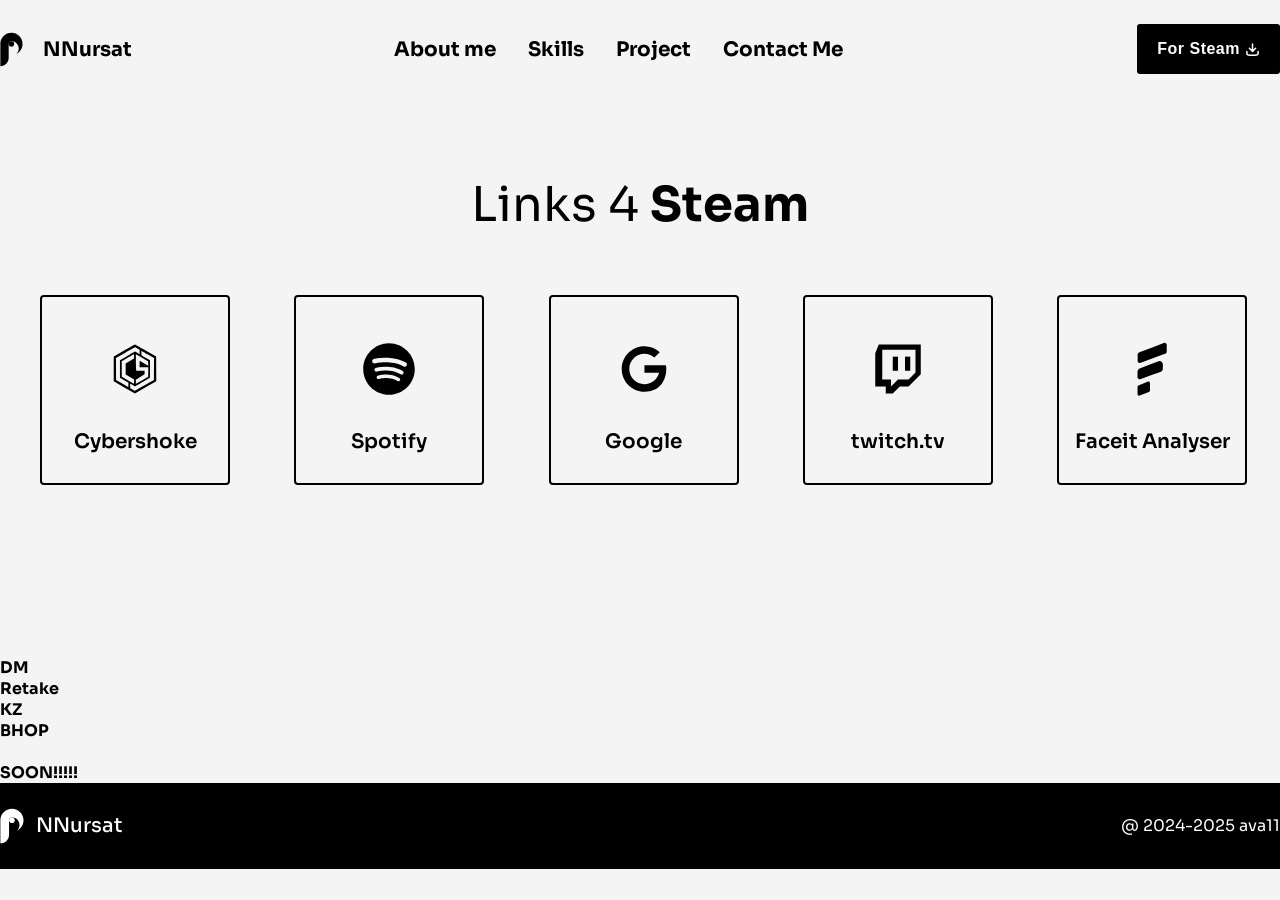
==== steam.html @ 94636795 "r" ====
<!DOCTYPE html>
<html lang="en">
<head>
    <meta charset="UTF-8">
    <meta name="viewport" content="width=device-width, initial-scale=1.0">
    <title>NNursat</title>
    <link rel="preconnect" href="https://fonts.googleapis.com">
    <link rel="preconnect" href="https://fonts.gstatic.com" crossorigin>
    <link href="https://fonts.googleapis.com/css2?family=Fraunces:ital,opsz,wght,SOFT,WONK@0,9..144,100..900,0..100,0..1;1,9..144,100..900,0..100,0..1&family=Inter:ital,opsz,wght@0,14..32,100..900;1,14..32,100..900&family=Sora:wght@100..800&display=swap" rel="stylesheet">
    <link rel="stylesheet" href="/css/style.css">
</head>
<body class="container">
    <section class="first-screen">
        <div class="wrap">
            <header class="header">
                <a href="index.html" class="header__logo">
                    <img class="header__logoimg" src="/assets/img/logo.svg" alt="logo">
                    <p class="header__near-logo-text">NNursat</p>
                </a>
                <nav class="header__menu">
                    <ul class="header__menu-list">
                        <li class="header__menu-items"><a href="index.html">About me</a></li>
                        <li class="header__menu-items"><a href="index.html">Skills</a></li>
                        <li class="header__menu-items"><a href="index.html">Project</a></li>
                        <li class="header__menu-items"><a href="index.html">Contact Me</a></li>
                    </ul>
                </nav>
                <div class="header__btns">
                    <a href="steam.html">
                    <button class="header__btn1">
                        <p class="">For Steam</p>
                        <img src="/assets/img/download.svg   ">
                    </button>
                    </a>
                </div>
            </header>
        </section>
            <section class="second_screen">
        <div class="skills">
            <div class="wrap">
            <h2 class="skills__text">
                Links 4 <b>Steam</b>
            </h2>
            <div class="skills__grid">
                <a href="https://cybershoke.net/ru"><div class="skills__item"><img src="/assets/steam-img/cybershoke.svg">Cybershoke</div></a>
                <a href="https://open.spotify.com/"><div class="skills__item"><img src="/assets/steam-img/spotify.svg">Spotify</div></a>
                <a href="https://google.com"><div class="skills__item"><img src="/assets/steam-img/google.svg">Google</div></a>
                <a href="https://twitch.tv"><div class="skills__item"><img src="/assets/steam-img/twitch.svg">twitch.tv</div></a>
                <a href="https://faceitanalyser.com/stats/-ava1/cs2"><div class="skills__item"><img src="/assets/steam-img/faceanal.svg">Faceit Analyser</div></a>
                <div class="filler_wws"></div>
            </div>
        </div>
    </div>
    </section>

    <section class="servers">
        <div class="wrap">
        DM
        <br>
        Retake
        <br>
        KZ
        <br>
        BHOP
        <br>
        <br>
        SOON!!!!!
        </div>
    </section>
    <footer class="footer">
        <div class="wrap">
            <div class="footer__wrap">
                <div class="footer__logo">
                    <img class="footer__logo-img" src="/assets/img/logo.svg">
                    <p class="footer__logo-text">NNursat</p>
                </div>
                <div class="footer__copyright">
                    <p class="footer__copyright-text">@ 2024-2025 ava11</p>
                </div>
            </div>
        </div>
    </footer>
</body>
</html>
---- css/style.css ----
@charset "UTF-8";
/**
 * Сброс стилей
 **/
@import url('"https://fonts.googleapis.com/css2?family=Fraunces:ital,opsz,wght,SOFT,WONK@0,9..144,100..900,0..100,0..1;1,9..144,100..900,0..100,0..1&family=Inter:ital,opsz,wght@0,14..32,100..900;1,14..32,100..900&family=Sora:wght@100..800&display=swap"');
html, body, div, span, applet, object, iframe,
h1, h2, h3, h4, h5, h6, p, blockquote, pre,
a, abbr, acronym, address, big, cite, code,
del, dfn, em, img, ins, kbd, q, s, samp,
small, strike, strong, sub, sup, tt, var,
b, u, i, center,
dl, dt, dd, ol, ul, li,
fieldset, form, label, legend,
table, caption, tbody, tfoot, thead, tr, th, td,
article, aside, canvas, details, embed,
figure, figcaption, footer, header, hgroup,
menu, nav, output, ruby, section, summary,
time, mark, audio, video {
  margin: 0;
  padding: 0;
  border: 0;
  font-size: 100%;
  vertical-align: baseline;
}

article, aside, details, figcaption, figure, footer, header, hgroup, menu, nav, section, summary {
  display: block;
}

ol, ul {
  list-style: none;
}

blockquote, q {
  quotes: none;
}

blockquote:before, blockquote:after, q:before, q:after {
  content: "";
  content: none;
}

table {
  border-collapse: collapse;
  border-spacing: 0;
}

h1, h2, h3, h4, h5, h6 {
  font-weight: normal;
}

input {
  outline: 0;
}

article, aside, details, figcaption, figure, footer, header, hgroup, main, nav, section, summary {
  display: block;
}

/*Basic style*/
html {
  width: auto;
}

body {
  font-family: "Sora", sans-serif;
  background: #f4f4f5;
  font-weight: bold;
}

.container {
  min-width: 320px;
  max-width: 100%;
  box-sizing: border-box;
  margin: 0 auto;
}

.wrap {
  min-width: 320px;
  max-width: 1280px;
  box-sizing: border-box;
  margin: 0 auto;
}

p,
a,
button {
  color: #000;
  text-decoration: none;
}

img {
  display: block;
  max-width: 100%;
  height: auto;
}

button {
  border: none;
}

.header {
  display: flex;
  align-items: center;
  font-size: 20px;
  margin-top: 24px;
  margin-bottom: 24px;
}
.header__logo {
  text-decoration: none;
  display: flex;
  align-items: center;
  margin-right: 243px;
}
.header__logoimg {
  margin-right: 20px;
  height: 35px;
  width: 23px;
}
.header__near-logo-text {
  text-decoration: none;
}
.header__btn1 {
  background-color: black;
  color: #ffffff;
  border-radius: 3px;
  display: flex;
  justify-content: center;
  align-items: center;
  gap: 5px;
  padding: 16px 20px;
}
.header__btn1 p {
  font-weight: 600;
  letter-spacing: 0.5px;
  font-size: 16px;
  color: white;
}
.header__btn1 img {
  width: 15px;
  height: 15px;
}
.header__btns {
  margin-left: 243px;
  display: flex;
}

.header__menu {
  flex-grow: 1;
}
.header__menu-list {
  display: flex;
  justify-content: center;
}
.header__menu-items {
  margin-right: 32px;
}

.dashboard__info-title-text {
  font-family: "Sora", sans-serif;
  font-size: 50px;
  font-weight: 400;
  color: black;
  line-height: 1.3;
}
.dashboard__info-title-text b {
  font-weight: 700;
}
.dashboard__info-title-text .outline {
  font-weight: 700;
  color: white;
  -webkit-text-stroke: 2px black;
}

.dashboard {
  margin-top: 5%;
  display: flex;
  position: relative;
}
.dashboard__img {
  position: absolute;
  top: 0;
  right: 0;
}
.dashboard__img-man {
  width: 660px;
  aspect-ratio: 13/10;
  object-fit: cover;
}
.dashboard__info {
  max-width: 40%;
  margin-top: 100px;
}
.dashboard__info-text {
  margin-top: 32px;
  color: #71717A;
  font-weight: 500;
  font-size: 16px;
  line-height: 24px;
  letter-spacing: 0.5px;
}
.dashboard__info-btns {
  display: flex;
  gap: 32px;
  margin-top: 46px;
}
.dashboard__info-btns a {
  max-width: 25px;
  border: 2px solid black;
  border-radius: 5px;
  padding: 16px;
  transition: background-color 0.3s ease-in-out;
}
.dashboard__info-btns a:hover {
  background-color: black;
  transition: background-color 0.3s;
}
.dashboard__info-btns a:hover img {
  filter: brightness(0) invert(1);
  transition: filter 0.3s;
}

.skills {
  margin-top: 60px;
  text-align: center;
  padding: 40px;
  margin-bottom: 60px;
}
.skills h2 {
  font-size: 48px;
  font-weight: normal;
}
.skills__grid {
  display: grid;
  grid-template-columns: repeat(auto-fill, minmax(160px, 1fr));
  gap: 71.5px;
  margin-top: 60px;
}
.skills__grid div:hover {
  background-color: black;
  transition: background-color 0.3s;
  transition: color 0.3s;
  color: white;
}
.skills__grid div:hover img {
  filter: brightness(0) invert(1);
  transition: filter 0.3s;
}
.skills__item {
  transition: background-color 0.3s ease-in-out;
  display: flex;
  flex-direction: column;
  align-items: center;
  justify-content: center;
  border: 2px solid black;
  border-radius: 4px;
  font-size: 20px;
  font-weight: 600;
  width: 186px;
  height: 186px;
}
.skills__item img {
  filter: brightness(0);
  width: 56px;
  height: 56px;
  margin-bottom: 32px;
  margin-top: 15px;
}

.third_screen {
  background-color: black;
}
.third_screen p {
  color: #f4f4f5;
}

.education {
  margin-top: 60px;
  padding-top: 60px;
  padding-bottom: 60px;
}
.education__title {
  margin-bottom: 60px;
}
.education__title-text {
  color: #f4f4f5;
  font-size: 48px;
  text-align: center;
}
.education__list-item {
  display: flex;
  flex-wrap: wrap;
  align-items: center;
  justify-content: space-between;
  font-size: 24px;
  border: 1px solid gray;
  margin-bottom: 32px;
  border-radius: 5px;
  padding: 20px;
}
.education__list-item-date {
  font-weight: 500;
  color: #f4f4f5;
  font-size: 16px;
  text-align: right;
}
.education__list-item-date p {
  color: #d4d4d8;
}
.education__list-item-name {
  flex-grow: 1;
  text-align: left;
  padding-left: 1rem;
  font-size: 24px;
}
.education__list-item-description {
  width: 100%;
  margin-top: 1.2%;
  font-weight: 500;
  font-size: 16px;
}
.education__list-item-description p {
  color: #d4d4d8;
}
.education__list-item-logo {
  width: 3rem;
}
.education__list-item img {
  filter: grayscale(1) brightness(10);
}

.aboutme {
  display: flex;
  gap: 60px;
  margin-top: 60px;
}
.aboutme__image {
  flex-shrink: 0;
}
.aboutme__image img {
  max-width: 525px;
  height: auto;
}
.aboutme__content {
  max-width: 600px;
  display: flex;
  flex-direction: column;
  gap: 20px;
}
.aboutme__content-title {
  font-size: 48px;
  font-weight: bold;
  margin-bottom: 5px;
}
.aboutme__content-text p {
  margin: 0;
  color: #555;
  font-weight: 400;
  font-size: 16px;
  line-height: 1.6;
  letter-spacing: 1%;
}

.forms {
  margin-top: 120px;
  display: flex;
  margin-bottom: 60px;
}
.forms__left {
  display: flex;
  flex-direction: column;
  width: 50%;
  gap: 20px;
}
.forms__left-buttons {
  display: flex;
  gap: 24px;
}
.forms__left-buttons-links {
  display: flex;
  gap: 24px;
}
.forms__left-buttons-links a {
  max-width: 20px;
  border: 2px solid black;
  border-radius: 5px;
  padding: 16px;
  transition: background-color 0.3s ease-in-out;
}
.forms__left-buttons-links a:hover {
  background-color: black;
  transition: background-color 0.3s;
}
.forms__left-buttons-links a:hover img {
  filter: brightness(0) invert(1);
  transition: filter 0.3s;
}
.forms__left-buttons-getintouch {
  width: 173px;
  background-color: black;
  color: #ffffff;
  border-radius: 3px;
  display: flex;
  justify-content: center;
  align-items: center;
  padding-top: 16px;
  padding-bottom: 16px;
}
.forms__left-buttons-getintouch p {
  font-weight: 600;
  letter-spacing: 0.5px;
  font-size: 16px;
  color: white;
  border: none;
}
.forms__left-elements {
  background-color: #f4f4f5;
  width: 500px;
  height: 56px;
  border: 2px solid black;
  border-radius: 4px;
  box-sizing: border-box;
  padding: 18px 24px;
  font-size: 16px;
}
.forms__left .textarea-size {
  width: 500px;
  height: 140px;
  resize: none;
}
.forms__left-elements::placeholder {
  font-family: Sora, sans-serif;
}
.forms__right {
  width: 50%;
}
.forms__right-text-title {
  font-size: 48px;
  margin-bottom: 15px;
}
.forms__right-text-description {
  font-size: 16px;
  color: grey;
  font-weight: 400;
  margin-bottom: 30px;
}
.forms__right-text-email {
  font-size: 28px;
  margin-bottom: 15px;
}
.forms__right-text-number {
  font-size: 28px;
}
.forms__right .outline {
  font-weight: 700;
  color: white;
  -webkit-text-stroke: 2px black;
}

.footer {
  background-color: black;
  padding: 25px 0;
}
.footer__logo {
  gap: 12px;
  width: 140px;
  display: flex;
  align-items: center;
}
.footer__logo-img {
  filter: invert(1);
}
.footer__logo-text {
  color: white;
  font-weight: 500;
  font-size: 20px;
}
.footer__copyright {
  display: flex;
  align-items: center;
}
.footer__copyright-text {
  color: white;
  font-weight: 400;
  float: right;
  margin-left: auto;
  white-space: nowrap;
}
.footer__wrap {
  display: flex;
  width: 100%;
  justify-content: space-between;
  align-items: center;
}

.filler_wws {
  height: fit-content;
}

/*# sourceMappingURL=style.css.map */
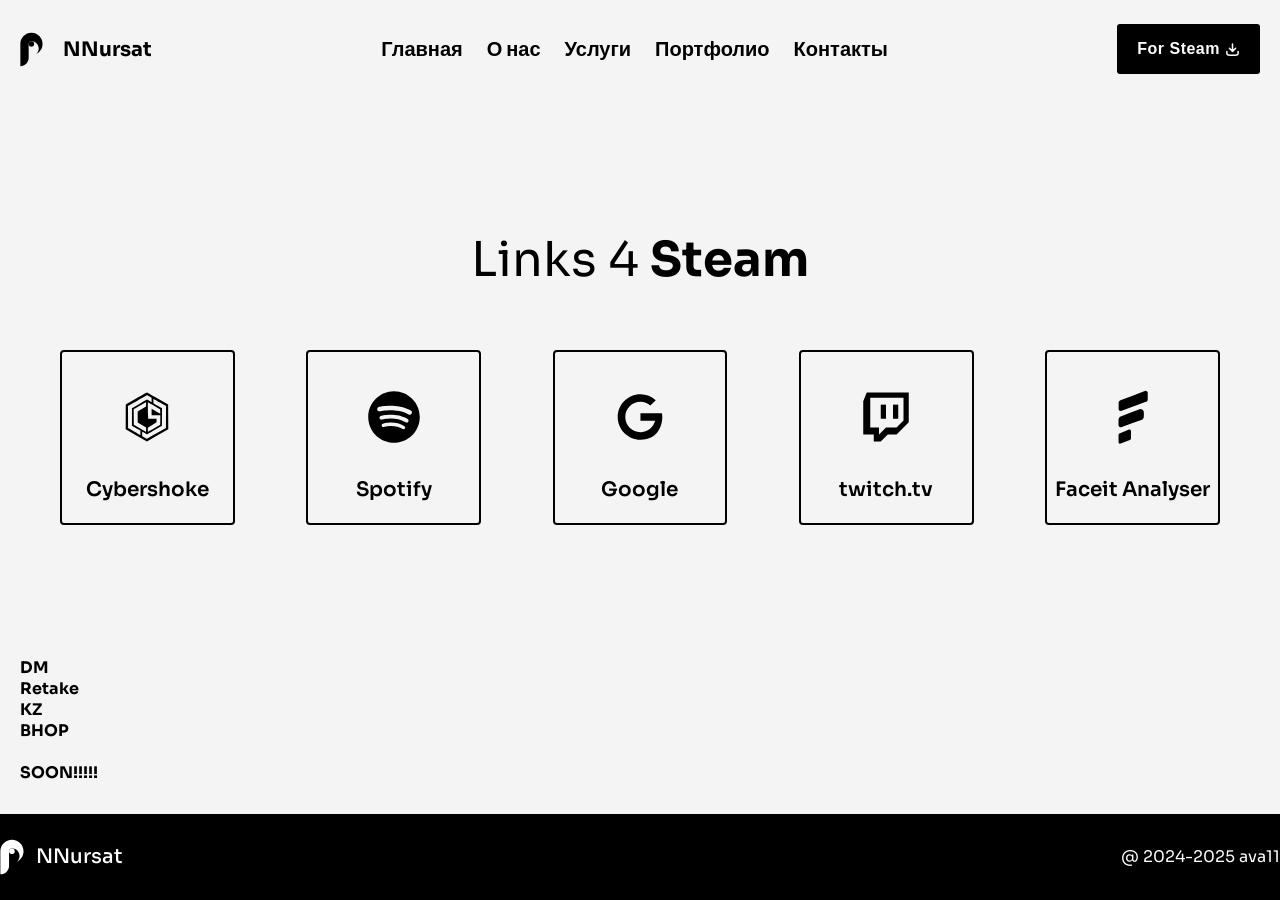
==== commit a26af55a: "adaptiveness" ====
--- a/steam.html
+++ b/steam.html
@@ -8,23 +8,26 @@
     <link rel="preconnect" href="https://fonts.gstatic.com" crossorigin>
     <link href="https://fonts.googleapis.com/css2?family=Fraunces:ital,opsz,wght,SOFT,WONK@0,9..144,100..900,0..100,0..1;1,9..144,100..900,0..100,0..1&family=Inter:ital,opsz,wght@0,14..32,100..900;1,14..32,100..900&family=Sora:wght@100..800&display=swap" rel="stylesheet">
     <link rel="stylesheet" href="/css/style.css">
+    <link rel="stylesheet" href="/css/media.css">
+    <link rel="stylesheet" href="/css/hamburger.css">
 </head>
 <body class="container">
-    <section class="first-screen">
+    <section class="first-screen paddings">
         <div class="wrap">
             <header class="header">
                 <a href="index.html" class="header__logo">
                     <img class="header__logoimg" src="/assets/img/logo.svg" alt="logo">
                     <p class="header__near-logo-text">NNursat</p>
                 </a>
-                <nav class="header__menu">
-                    <ul class="header__menu-list">
-                        <li class="header__menu-items"><a href="index.html">About me</a></li>
-                        <li class="header__menu-items"><a href="index.html">Skills</a></li>
-                        <li class="header__menu-items"><a href="index.html">Project</a></li>
-                        <li class="header__menu-items"><a href="index.html">Contact Me</a></li>
-                    </ul>
-                </nav>
+                <nav class="header__menu" id="headerMenu">
+						<ul class="header__menu-list" id="headerMenuList">
+							<li class="header__menu-items"><a href="#">Главная</a></li>
+							<li class="header__menu-items"><a href="#">О нас</a></li>
+							<li class="header__menu-items"><a href="#">Услуги</a></li>
+							<li class="header__menu-items"><a href="#">Портфолио</a></li>
+							<li class="header__menu-items"><a href="#">Контакты</a></li>
+						</ul>
+					</nav>
                 <div class="header__btns">
                     <a href="steam.html">
                     <button class="header__btn1">
@@ -33,27 +36,44 @@
                     </button>
                     </a>
                 </div>
+
+                <button
+                    class="hamburger"
+                    aria-label="Toggle menu"
+                    aria-expanded="false"
+                    aria-controls="headerMenuList">
+                    <span class="hamburger__box">
+                        <span class="hamburger__inner"></span>
+                    </span>
+                </button>
             </header>
         </section>
-            <section class="second_screen">
+            <section class="second_screen paddings">
         <div class="skills">
             <div class="wrap">
             <h2 class="skills__text">
                 Links 4 <b>Steam</b>
             </h2>
             <div class="skills__grid">
-                <a href="https://cybershoke.net/ru"><div class="skills__item"><img src="/assets/steam-img/cybershoke.svg">Cybershoke</div></a>
-                <a href="https://open.spotify.com/"><div class="skills__item"><img src="/assets/steam-img/spotify.svg">Spotify</div></a>
+                <div class="skills__item">
+                    <a href="https://cybershoke.net/ru"></a>
+                    <img src="/assets/steam-img/cybershoke.svg">
+                    <p>Cybershoke</p>
+                </div>
+                <div class="skills__item">
+                    <a href="https://open.spotify.com/"></a>
+                    <img src="/assets/steam-img/spotify.svg">
+                    <p>Spotify</p>
+                </div>
                 <a href="https://google.com"><div class="skills__item"><img src="/assets/steam-img/google.svg">Google</div></a>
                 <a href="https://twitch.tv"><div class="skills__item"><img src="/assets/steam-img/twitch.svg">twitch.tv</div></a>
                 <a href="https://faceitanalyser.com/stats/-ava1/cs2"><div class="skills__item"><img src="/assets/steam-img/faceanal.svg">Faceit Analyser</div></a>
-                <div class="filler_wws"></div>
             </div>
         </div>
     </div>
     </section>
 
-    <section class="servers">
+    <section class="servers paddings">
         <div class="wrap">
         DM
         <br>
@@ -81,4 +101,6 @@
         </div>
     </footer>
 </body>
+
+<script src="/js/scripts.js"></script>
 </html> 
--- a/css/style.css
+++ b/css/style.css
@@ -3,498 +3,602 @@
  * Сброс стилей
  **/
 @import url('"https://fonts.googleapis.com/css2?family=Fraunces:ital,opsz,wght,SOFT,WONK@0,9..144,100..900,0..100,0..1;1,9..144,100..900,0..100,0..1&family=Inter:ital,opsz,wght@0,14..32,100..900;1,14..32,100..900&family=Sora:wght@100..800&display=swap"');
-html, body, div, span, applet, object, iframe,
-h1, h2, h3, h4, h5, h6, p, blockquote, pre,
-a, abbr, acronym, address, big, cite, code,
-del, dfn, em, img, ins, kbd, q, s, samp,
-small, strike, strong, sub, sup, tt, var,
-b, u, i, center,
-dl, dt, dd, ol, ul, li,
-fieldset, form, label, legend,
-table, caption, tbody, tfoot, thead, tr, th, td,
-article, aside, canvas, details, embed,
-figure, figcaption, footer, header, hgroup,
-menu, nav, output, ruby, section, summary,
-time, mark, audio, video {
-  margin: 0;
-  padding: 0;
-  border: 0;
-  font-size: 100%;
-  vertical-align: baseline;
-}
-
-article, aside, details, figcaption, figure, footer, header, hgroup, menu, nav, section, summary {
-  display: block;
-}
-
-ol, ul {
-  list-style: none;
-}
-
-blockquote, q {
-  quotes: none;
-}
-
-blockquote:before, blockquote:after, q:before, q:after {
-  content: "";
-  content: none;
+html,
+body,
+div,
+span,
+applet,
+object,
+iframe,
+h1,
+h2,
+h3,
+h4,
+h5,
+h6,
+p,
+blockquote,
+pre,
+a,
+abbr,
+acronym,
+address,
+big,
+cite,
+code,
+del,
+dfn,
+em,
+img,
+ins,
+kbd,
+q,
+s,
+samp,
+small,
+strike,
+strong,
+sub,
+sup,
+tt,
+var,
+b,
+u,
+i,
+center,
+dl,
+dt,
+dd,
+ol,
+ul,
+li,
+fieldset,
+form,
+label,
+legend,
+table,
+caption,
+tbody,
+tfoot,
+thead,
+tr,
+th,
+td,
+article,
+aside,
+canvas,
+details,
+embed,
+figure,
+figcaption,
+footer,
+header,
+hgroup,
+menu,
+nav,
+output,
+ruby,
+section,
+summary,
+time,
+mark,
+audio,
+video {
+	margin: 0;
+	padding: 0;
+	border: 0;
+	font-size: 100%;
+	vertical-align: baseline;
+}
+
+article,
+aside,
+details,
+figcaption,
+figure,
+footer,
+header,
+hgroup,
+menu,
+nav,
+section,
+summary {
+	display: block;
+}
+
+ol,
+ul {
+	list-style: none;
+}
+
+blockquote,
+q {
+	quotes: none;
+}
+
+blockquote:before,
+blockquote:after,
+q:before,
+q:after {
+	content: "";
+	content: none;
 }
 
 table {
-  border-collapse: collapse;
-  border-spacing: 0;
-}
-
-h1, h2, h3, h4, h5, h6 {
-  font-weight: normal;
+	border-collapse: collapse;
+	border-spacing: 0;
+}
+
+h1,
+h2,
+h3,
+h4,
+h5,
+h6 {
+	font-weight: normal;
 }
 
 input {
-  outline: 0;
-}
-
-article, aside, details, figcaption, figure, footer, header, hgroup, main, nav, section, summary {
-  display: block;
+	outline: 0;
+}
+
+article,
+aside,
+details,
+figcaption,
+figure,
+footer,
+header,
+hgroup,
+main,
+nav,
+section,
+summary {
+	display: block;
 }
 
 /*Basic style*/
 html {
-  width: auto;
+	width: auto;
 }
 
 body {
-  font-family: "Sora", sans-serif;
-  background: #f4f4f5;
-  font-weight: bold;
+	font-family: "Sora", sans-serif;
+	background: #f4f4f5;
+	font-weight: bold;
 }
 
 .container {
-  min-width: 320px;
-  max-width: 100%;
-  box-sizing: border-box;
-  margin: 0 auto;
+	min-width: 320px;
+	max-width: 100%;
+	box-sizing: border-box;
+	margin: 0 auto;
 }
 
 .wrap {
-  min-width: 320px;
-  max-width: 1280px;
-  box-sizing: border-box;
-  margin: 0 auto;
+	min-width: 320px;
+	max-width: 1280px;
+	box-sizing: border-box;
+	margin: 0 auto;
 }
 
 p,
 a,
 button {
-  color: #000;
-  text-decoration: none;
+	color: #000;
+	text-decoration: none;
 }
 
 img {
-  display: block;
-  max-width: 100%;
-  height: auto;
+	display: block;
+	max-width: 100%;
+	height: auto;
 }
 
 button {
-  border: none;
+	border: none;
 }
 
 .header {
-  display: flex;
-  align-items: center;
-  font-size: 20px;
-  margin-top: 24px;
-  margin-bottom: 24px;
+	display: flex;
+	align-items: center;
+	font-size: 20px;
+	margin-top: 24px;
+	margin-bottom: 24px;
+	gap: 20px;
 }
 .header__logo {
-  text-decoration: none;
-  display: flex;
-  align-items: center;
-  margin-right: 243px;
+	text-decoration: none;
+	display: flex;
+	align-items: center;
 }
 .header__logoimg {
-  margin-right: 20px;
-  height: 35px;
-  width: 23px;
+	margin-right: 20px;
+	height: 35px;
+	width: 23px;
 }
 .header__near-logo-text {
-  text-decoration: none;
+	text-decoration: none;
 }
 .header__btn1 {
-  background-color: black;
-  color: #ffffff;
-  border-radius: 3px;
-  display: flex;
-  justify-content: center;
-  align-items: center;
-  gap: 5px;
-  padding: 16px 20px;
+	background-color: black;
+	color: #ffffff;
+	border-radius: 3px;
+	display: flex;
+	justify-content: center;
+	align-items: center;
+	gap: 5px;
+	padding: 16px 20px;
 }
 .header__btn1 p {
-  font-weight: 600;
-  letter-spacing: 0.5px;
-  font-size: 16px;
-  color: white;
+	font-weight: 600;
+	letter-spacing: 0.5px;
+	font-size: 16px;
+	color: white;
 }
 .header__btn1 img {
-  width: 15px;
-  height: 15px;
+	width: 15px;
+	height: 15px;
 }
 .header__btns {
-  margin-left: 243px;
-  display: flex;
+	/* margin-left: 243px; */
+	display: flex;
 }
 
 .header__menu {
-  flex-grow: 1;
+	flex-grow: 1;
 }
 .header__menu-list {
-  display: flex;
-  justify-content: center;
+	display: flex;
+	justify-content: center;
 }
 .header__menu-items {
-  margin-right: 32px;
+	margin-right: 32px;
 }
 
 .dashboard__info-title-text {
-  font-family: "Sora", sans-serif;
-  font-size: 50px;
-  font-weight: 400;
-  color: black;
-  line-height: 1.3;
+	font-family: "Sora", sans-serif;
+	font-size: 50px;
+	font-weight: 400;
+	color: black;
+	line-height: 1.3;
 }
 .dashboard__info-title-text b {
-  font-weight: 700;
+	font-weight: 700;
 }
 .dashboard__info-title-text .outline {
-  font-weight: 700;
-  color: white;
-  -webkit-text-stroke: 2px black;
+	font-weight: 700;
+	color: white;
+	-webkit-text-stroke: 2px black;
 }
 
 .dashboard {
-  margin-top: 5%;
-  display: flex;
-  position: relative;
+	margin-top: 5%;
+	display: flex;
+	position: relative;
 }
 .dashboard__img {
-  position: absolute;
-  top: 0;
-  right: 0;
+	position: absolute;
+	top: 0;
+	right: 0;
 }
 .dashboard__img-man {
-  width: 660px;
-  aspect-ratio: 13/10;
-  object-fit: cover;
+	width: 660px;
+	aspect-ratio: 13/10;
+	object-fit: cover;
 }
 .dashboard__info {
-  max-width: 40%;
-  margin-top: 100px;
+	max-width: 40%;
+	margin-top: 100px;
 }
 .dashboard__info-text {
-  margin-top: 32px;
-  color: #71717A;
-  font-weight: 500;
-  font-size: 16px;
-  line-height: 24px;
-  letter-spacing: 0.5px;
+	margin-top: 32px;
+	color: #71717a;
+	font-weight: 500;
+	font-size: 16px;
+	line-height: 24px;
+	letter-spacing: 0.5px;
 }
 .dashboard__info-btns {
-  display: flex;
-  gap: 32px;
-  margin-top: 46px;
+	display: flex;
+	gap: 32px;
+	margin-top: 46px;
 }
 .dashboard__info-btns a {
-  max-width: 25px;
-  border: 2px solid black;
-  border-radius: 5px;
-  padding: 16px;
-  transition: background-color 0.3s ease-in-out;
+	max-width: 25px;
+	border: 2px solid black;
+	border-radius: 5px;
+	padding: 16px;
+	transition: background-color 0.3s ease-in-out;
 }
 .dashboard__info-btns a:hover {
-  background-color: black;
-  transition: background-color 0.3s;
+	background-color: black;
+	transition: background-color 0.3s;
 }
 .dashboard__info-btns a:hover img {
-  filter: brightness(0) invert(1);
-  transition: filter 0.3s;
+	filter: brightness(0) invert(1);
+	transition: filter 0.3s;
 }
 
 .skills {
-  margin-top: 60px;
-  text-align: center;
-  padding: 40px;
-  margin-bottom: 60px;
+	margin-top: 60px;
+	text-align: center;
+	padding: 40px;
+	margin-bottom: 60px;
 }
 .skills h2 {
-  font-size: 48px;
-  font-weight: normal;
+	font-size: 48px;
+	font-weight: normal;
 }
 .skills__grid {
-  display: grid;
-  grid-template-columns: repeat(auto-fill, minmax(160px, 1fr));
-  gap: 71.5px;
-  margin-top: 60px;
+	display: grid;
+	grid-template-columns: repeat(auto-fill, minmax(160px, 1fr));
+	gap: 71.5px;
+	margin-top: 60px;
 }
 .skills__grid div:hover {
-  background-color: black;
-  transition: background-color 0.3s;
-  transition: color 0.3s;
-  color: white;
+	background-color: black;
+	transition: background-color 0.3s;
+	transition: color 0.3s;
+	color: white;
 }
 .skills__grid div:hover img {
-  filter: brightness(0) invert(1);
-  transition: filter 0.3s;
+	filter: brightness(0) invert(1);
+	transition: filter 0.3s;
 }
 .skills__item {
-  transition: background-color 0.3s ease-in-out;
-  display: flex;
-  flex-direction: column;
-  align-items: center;
-  justify-content: center;
-  border: 2px solid black;
-  border-radius: 4px;
-  font-size: 20px;
-  font-weight: 600;
-  width: 186px;
-  height: 186px;
+	transition: background-color 0.3s ease-in-out;
+	display: flex;
+	flex-direction: column;
+	align-items: center;
+	justify-content: center;
+	border: 2px solid black;
+	border-radius: 4px;
+	font-size: 20px;
+	font-weight: 600;
+	aspect-ratio: 1;
+	flex-basis: 10%;
 }
 .skills__item img {
-  filter: brightness(0);
-  width: 56px;
-  height: 56px;
-  margin-bottom: 32px;
-  margin-top: 15px;
+	filter: brightness(0);
+	width: 56px;
+	height: 56px;
+	margin-bottom: 32px;
+	margin-top: 15px;
 }
 
 .third_screen {
-  background-color: black;
+	background-color: black;
 }
 .third_screen p {
-  color: #f4f4f5;
+	color: #f4f4f5;
 }
 
 .education {
-  margin-top: 60px;
-  padding-top: 60px;
-  padding-bottom: 60px;
+	margin-top: 60px;
+	padding-top: 60px;
+	padding-bottom: 60px;
 }
 .education__title {
-  margin-bottom: 60px;
+	margin-bottom: 60px;
 }
 .education__title-text {
-  color: #f4f4f5;
-  font-size: 48px;
-  text-align: center;
+	color: #f4f4f5;
+	font-size: 48px;
+	text-align: center;
 }
 .education__list-item {
-  display: flex;
-  flex-wrap: wrap;
-  align-items: center;
-  justify-content: space-between;
-  font-size: 24px;
-  border: 1px solid gray;
-  margin-bottom: 32px;
-  border-radius: 5px;
-  padding: 20px;
+	display: flex;
+	flex-wrap: wrap;
+	align-items: center;
+	justify-content: space-between;
+	font-size: 24px;
+	border: 1px solid gray;
+	margin-bottom: 32px;
+	border-radius: 5px;
+	padding: 20px;
 }
 .education__list-item-date {
-  font-weight: 500;
-  color: #f4f4f5;
-  font-size: 16px;
-  text-align: right;
+	font-weight: 500;
+	color: #f4f4f5;
+	font-size: 16px;
+	text-align: right;
 }
 .education__list-item-date p {
-  color: #d4d4d8;
+	color: #d4d4d8;
 }
 .education__list-item-name {
-  flex-grow: 1;
-  text-align: left;
-  padding-left: 1rem;
-  font-size: 24px;
+	flex-grow: 1;
+	text-align: left;
+	padding-left: 1rem;
+	font-size: 24px;
 }
 .education__list-item-description {
-  width: 100%;
-  margin-top: 1.2%;
-  font-weight: 500;
-  font-size: 16px;
+	width: 100%;
+	margin-top: 1.2%;
+	font-weight: 500;
+	font-size: 16px;
 }
 .education__list-item-description p {
-  color: #d4d4d8;
+	color: #d4d4d8;
 }
 .education__list-item-logo {
-  width: 3rem;
+	width: 3rem;
 }
 .education__list-item img {
-  filter: grayscale(1) brightness(10);
+	filter: grayscale(1) brightness(10);
 }
 
 .aboutme {
-  display: flex;
-  gap: 60px;
-  margin-top: 60px;
+	display: flex;
+	gap: 60px;
+	margin-top: 60px;
 }
 .aboutme__image {
-  flex-shrink: 0;
+	flex-shrink: 0;
 }
 .aboutme__image img {
-  max-width: 525px;
-  height: auto;
+	max-width: 525px;
+	width: 100%;
+	height: auto;
 }
 .aboutme__content {
-  max-width: 600px;
-  display: flex;
-  flex-direction: column;
-  gap: 20px;
+	max-width: 600px;
+	display: flex;
+	flex-direction: column;
+	gap: 20px;
 }
 .aboutme__content-title {
-  font-size: 48px;
-  font-weight: bold;
-  margin-bottom: 5px;
+	font-size: 48px;
+	font-weight: bold;
+	margin-bottom: 5px;
 }
 .aboutme__content-text p {
-  margin: 0;
-  color: #555;
-  font-weight: 400;
-  font-size: 16px;
-  line-height: 1.6;
-  letter-spacing: 1%;
+	margin: 0;
+	color: #555;
+	font-weight: 400;
+	font-size: 16px;
+	line-height: 1.6;
+	letter-spacing: 1%;
 }
 
 .forms {
-  margin-top: 120px;
-  display: flex;
-  margin-bottom: 60px;
+	margin-top: 120px;
+	display: flex;
+	margin-bottom: 60px;
 }
 .forms__left {
-  display: flex;
-  flex-direction: column;
-  width: 50%;
-  gap: 20px;
+	display: flex;
+	flex-direction: column;
+	width: 100%;
+	flex-basis: calc(50% - 20px);
+	flex-grow: 1;
+	gap: 20px;
 }
 .forms__left-buttons {
-  display: flex;
-  gap: 24px;
+	display: flex;
+	flex-wrap: wrap;
+	gap: 24px;
 }
 .forms__left-buttons-links {
-  display: flex;
-  gap: 24px;
+	display: flex;
+	gap: 16px;
 }
 .forms__left-buttons-links a {
-  max-width: 20px;
-  border: 2px solid black;
-  border-radius: 5px;
-  padding: 16px;
-  transition: background-color 0.3s ease-in-out;
+	max-width: 20px;
+	border: 2px solid black;
+	border-radius: 5px;
+	padding: 16px;
+	transition: background-color 0.3s ease-in-out;
 }
 .forms__left-buttons-links a:hover {
-  background-color: black;
-  transition: background-color 0.3s;
+	background-color: black;
+	transition: background-color 0.3s;
 }
 .forms__left-buttons-links a:hover img {
-  filter: brightness(0) invert(1);
-  transition: filter 0.3s;
+	filter: brightness(0) invert(1);
+	transition: filter 0.3s;
 }
 .forms__left-buttons-getintouch {
-  width: 173px;
-  background-color: black;
-  color: #ffffff;
-  border-radius: 3px;
-  display: flex;
-  justify-content: center;
-  align-items: center;
-  padding-top: 16px;
-  padding-bottom: 16px;
+	width: 173px;
+	background-color: black;
+	color: #ffffff;
+	border-radius: 3px;
+	display: flex;
+	justify-content: center;
+	align-items: center;
+	padding-top: 16px;
+	padding-bottom: 16px;
 }
 .forms__left-buttons-getintouch p {
-  font-weight: 600;
-  letter-spacing: 0.5px;
-  font-size: 16px;
-  color: white;
-  border: none;
+	font-weight: 600;
+	letter-spacing: 0.5px;
+	font-size: 16px;
+	color: white;
+	border: none;
 }
 .forms__left-elements {
-  background-color: #f4f4f5;
-  width: 500px;
-  height: 56px;
-  border: 2px solid black;
-  border-radius: 4px;
-  box-sizing: border-box;
-  padding: 18px 24px;
-  font-size: 16px;
+	background-color: #f4f4f5;
+	width: 500px;
+	height: 56px;
+	border: 2px solid black;
+	border-radius: 4px;
+	box-sizing: border-box;
+	padding: 18px 24px;
+	font-size: 16px;
 }
 .forms__left .textarea-size {
-  width: 500px;
-  height: 140px;
-  resize: none;
+	width: 500px;
+	height: 140px;
+	resize: none;
 }
 .forms__left-elements::placeholder {
-  font-family: Sora, sans-serif;
+	font-family: Sora, sans-serif;
 }
 .forms__right {
-  width: 50%;
+	width: 50%;
 }
 .forms__right-text-title {
-  font-size: 48px;
-  margin-bottom: 15px;
+	font-size: 48px;
+	margin-bottom: 15px;
 }
 .forms__right-text-description {
-  font-size: 16px;
-  color: grey;
-  font-weight: 400;
-  margin-bottom: 30px;
+	font-size: 16px;
+	color: grey;
+	font-weight: 400;
+	margin-bottom: 30px;
 }
 .forms__right-text-email {
-  font-size: 28px;
-  margin-bottom: 15px;
+	font-size: 28px;
+	margin-bottom: 15px;
 }
 .forms__right-text-number {
-  font-size: 28px;
+	font-size: 28px;
 }
 .forms__right .outline {
-  font-weight: 700;
-  color: white;
-  -webkit-text-stroke: 2px black;
+	font-weight: 700;
+	color: white;
+	-webkit-text-stroke: 2px black;
 }
 
 .footer {
-  background-color: black;
-  padding: 25px 0;
+	background-color: black;
+	padding: 25px 0;
 }
 .footer__logo {
-  gap: 12px;
-  width: 140px;
-  display: flex;
-  align-items: center;
+	gap: 12px;
+	width: 140px;
+	display: flex;
+	align-items: center;
 }
 .footer__logo-img {
-  filter: invert(1);
+	filter: invert(1);
 }
 .footer__logo-text {
-  color: white;
-  font-weight: 500;
-  font-size: 20px;
+	color: white;
+	font-weight: 500;
+	font-size: 20px;
 }
 .footer__copyright {
-  display: flex;
-  align-items: center;
+	display: flex;
+	align-items: center;
 }
 .footer__copyright-text {
-  color: white;
-  font-weight: 400;
-  float: right;
-  margin-left: auto;
-  white-space: nowrap;
+	color: white;
+	font-weight: 400;
+	float: right;
+	margin-left: auto;
+	white-space: nowrap;
 }
 .footer__wrap {
-  display: flex;
-  width: 100%;
-  justify-content: space-between;
-  align-items: center;
+	display: flex;
+	width: 100%;
+	justify-content: space-between;
+	align-items: center;
 }
 
 .filler_wws {
-  height: fit-content;
+	height: fit-content;
 }
 
 /*# sourceMappingURL=style.css.map */
--- a/css/media.css
+++ b/css/media.css
@@ -0,0 +1,335 @@
+body {
+	display: flex;
+	flex-direction: column;
+	justify-content: space-between;
+	height: 100dvh;
+}
+
+.forms {
+	gap: 20px;
+}
+
+/* additional */
+@media (max-width: 1280px) {
+	.paddings {
+		padding-left: 20px;
+		padding-right: 20px;
+	}
+}
+
+/* Medium devices (tablets, less than 992px) */
+@media (max-width: 991.98px) {
+	.paddings {
+		padding-left: 20px;
+		padding-right: 20px;
+	}
+	.wrap {
+		padding-left: 0;
+		padding-right: 0;
+	}
+
+	.header {
+		justify-content: space-between;
+	}
+	.header__logo {
+		margin-right: 20px;
+	}
+	.header__menu {
+		order: 3;
+		width: 100%;
+		margin-top: 15px;
+	}
+	.header__menu-list {
+		justify-content: flex-start;
+		gap: 15px;
+	}
+	.header__menu-items {
+		margin-right: 10px;
+	}
+	.header__btns {
+		margin-left: 0;
+	}
+
+	.dashboard {
+		flex-direction: column;
+		text-align: center;
+		margin-top: 40px;
+	}
+	.dashboard__img {
+		position: relative;
+		width: 100%;
+		max-width: 500px;
+		margin: 0 auto 30px auto;
+		margin-top: 50px;
+		right: auto;
+		top: auto;
+		z-index: 0;
+	}
+	.dashboard__img-man {
+		width: 100%;
+	}
+	.dashboard__info {
+		max-width: 90%;
+		margin-top: 20px;
+		margin-left: auto;
+		margin-right: auto;
+	}
+	.dashboard__info-title-text {
+		font-size: 40px;
+	}
+	.dashboard__info-btns {
+		flex-wrap: wrap;
+		padding: 0 40px;
+		justify-content: center;
+	}
+
+	.skills h2 {
+		font-size: 40px;
+	}
+	.skills__grid {
+		gap: 20px;
+	}
+
+	.education__title-text {
+		font-size: 40px;
+	}
+	.education__list-item {
+		font-size: 20px;
+	}
+	.education__list-item-name {
+		font-size: 20px;
+	}
+
+	.aboutme {
+		flex-direction: column;
+		align-items: center;
+		text-align: center;
+	}
+	.aboutme__content-title {
+		font-size: 40px;
+	}
+
+	.forms {
+		flex-direction: column;
+		align-items: center;
+		gap: 40px;
+		margin-top: 80px;
+	}
+	.forms__left,
+	.forms__right {
+		flex-basis: 100%;
+		width: 100%;
+		max-width: 600px;
+		margin-left: auto;
+		margin-right: auto;
+	}
+	.forms__right {
+		text-align: center;
+	}
+	.forms__left-elements,
+	.forms__left .textarea-size {
+		max-width: 100%;
+		width: 100%;
+	}
+	.forms__right-text-title {
+		font-size: 40px;
+	}
+	.forms__right-text-email,
+	.forms__right-text-number {
+		font-size: 24px;
+	}
+	.forms__left-buttons {
+		justify-content: center;
+	}
+}
+
+/* Small devices (landscape phones, less than 768px) */
+@media (max-width: 767.98px) {
+	.header {
+		/* flex-direction: column; */
+		align-items: center;
+		gap: 15px;
+	}
+	.header__logo {
+		margin-right: 0;
+	}
+	.header__menu {
+		order: 2;
+	}
+	.header__menu-list {
+		justify-content: center;
+		flex-direction: column;
+		align-items: center;
+		gap: 10px;
+	}
+	.header__menu-items {
+		margin-right: 0;
+	}
+	.header__btns {
+		order: 3;
+		flex-direction: column;
+		gap: 10px;
+		width: 100%;
+		max-width: 250px;
+	}
+	.header__btn1 {
+		width: 100%;
+		justify-content: center;
+	}
+
+	.dashboard__info-title-text {
+		font-size: 36px;
+		line-height: 1.2;
+	}
+	.dashboard__info-title-text .outline {
+		-webkit-text-stroke-width: 1.5px;
+	}
+	.dashboard__info-text {
+		font-size: 15px;
+	}
+
+	.skills {
+		padding: 0;
+	}
+	.skills h2 {
+		font-size: 32px;
+	}
+	.skills__item {
+		font-size: 16px;
+	}
+	.skills__item img {
+		width: 48px;
+		height: 48px;
+		margin-bottom: 16px;
+	}
+
+	.education__title-text {
+		font-size: 32px;
+	}
+	.education__list-item {
+		flex-direction: column;
+		align-items: flex-start;
+		gap: 10px;
+	}
+	.education__list-item-logo {
+		margin-bottom: 5px;
+	}
+	.education__list-item-name {
+		padding-left: 0;
+		font-size: 18px;
+	}
+	.education__list-item-date {
+		text-align: left;
+		margin-left: 0;
+		font-size: 14px;
+	}
+	.education__list-item-description {
+		font-size: 14px;
+	}
+
+	.aboutme__content-title {
+		font-size: 32px;
+	}
+	.aboutme__content-text p {
+		font-size: 15px;
+	}
+
+	.forms__right-text-title {
+		font-size: 32px;
+	}
+	.forms__right-text-email,
+	.forms__right-text-number {
+		font-size: 20px;
+	}
+	.forms__left-buttons-getintouch {
+		width: 100%;
+		/* max-width: 300px; */
+		margin: 0 auto;
+	}
+	.forms__left-buttons-links {
+		justify-content: center;
+	}
+
+	.footer__wrap {
+		flex-direction: column;
+		align-items: center;
+		gap: 15px;
+		text-align: center;
+	}
+	.footer__logo {
+		margin-bottom: 0;
+	}
+	.footer__copyright-text {
+		margin-left: 0;
+		text-align: center;
+	}
+}
+
+/* Extra small devices (phones, less than 576px) */
+@media (max-width: 575.98px) {
+	.paddings {
+		padding-left: 20px;
+		padding-right: 20px;
+	}
+
+	.header__btns {
+		display: none;
+	}
+
+	.dashboard__info-title-text {
+		font-size: 30px;
+	}
+	.dashboard__info-btns a {
+		padding: 10px;
+	}
+	.dashboard__info-btns a img {
+		width: 18px;
+		height: 18px;
+	}
+
+	.header__logoimg {
+		margin-right: 10px;
+	}
+	.header__btn1 p {
+		font-size: 14px;
+	}
+	.header__btn1 {
+		padding: 12px 16px;
+	}
+
+	.skills h2 {
+		font-size: 28px;
+	}
+	.skills__grid {
+		grid-template-columns: repeat(auto-fill, minmax(140px, 1fr));
+		gap: 15px;
+	}
+	.skills__item {
+	}
+	.skills__item img {
+		width: 40px;
+		height: 40px;
+	}
+
+	.education__title-text {
+		font-size: 28px;
+	}
+
+	.aboutme__content-title {
+		font-size: 28px;
+	}
+
+	.forms__right-text-title {
+		font-size: 28px;
+	}
+	.forms__right-text-email,
+	.forms__right-text-number {
+		font-size: 18px;
+	}
+	.forms__left-elements {
+		font-size: 15px;
+		padding: 15px 20px;
+	}
+}
+
+/*# sourceMappingURL=style.css.map */
--- a/css/hamburger.css
+++ b/css/hamburger.css
@@ -0,0 +1,176 @@
+.hamburger {
+	display: none;
+	padding: 10px;
+	cursor: pointer;
+	background-color: transparent;
+	border: none;
+	z-index: 1001;
+}
+
+.hamburger__box {
+	width: 30px;
+	height: 24px;
+	display: inline-block;
+	position: relative;
+}
+
+.hamburger__inner,
+.hamburger__inner::before,
+.hamburger__inner::after {
+	width: 100%;
+	height: 3px;
+	background-color: #000;
+	border-radius: 2px;
+	position: absolute;
+	transition: transform 0.25s ease-in-out, background-color 0.25s ease-in-out;
+}
+
+.hamburger__inner {
+	top: 50%;
+	transform: translateY(-50%);
+}
+
+.hamburger__inner::before,
+.hamburger__inner::after {
+	content: "";
+	left: 0;
+}
+
+.hamburger__inner::before {
+	top: -10px;
+}
+
+.hamburger__inner::after {
+	bottom: -10px;
+}
+
+.hamburger.is-active .hamburger__inner {
+	background-color: transparent;
+}
+
+.hamburger.is-active .hamburger__inner::before {
+	transform: translateY(10px) rotate(45deg);
+}
+
+.hamburger.is-active .hamburger__inner::after {
+	transform: translateY(-10px) rotate(-45deg);
+}
+
+@media (max-width: 991.98px) {
+	.header {
+		position: relative;
+	}
+
+	.header__logo {
+		order: 0;
+		margin-right: auto;
+	}
+
+	.hamburger {
+		display: inline-block;
+		order: 1;
+	}
+
+	.header__btns {
+		order: 2;
+		margin-left: 15px;
+	}
+
+	.header__menu {
+		order: 3;
+		position: absolute;
+		top: 100%;
+		left: 0;
+		width: 100%;
+		background: #ffffff;
+		box-shadow: 0px 3px 5px rgba(0, 0, 0, 0.1);
+		z-index: 1000;
+
+		max-height: 0;
+		overflow: hidden;
+		transition: max-height 0.3s ease-in-out;
+	}
+
+	.header__menu.is-active {
+		max-height: calc(100vh - 60px);
+		overflow-y: auto;
+	}
+
+	.header__menu-list {
+		flex-direction: column;
+		align-items: stretch;
+		padding: 10px 0;
+		width: 100%;
+	}
+
+	.header__menu-items {
+		margin-right: 0;
+		margin-bottom: 0;
+		width: 100%;
+		text-align: left;
+	}
+	.header__menu-items:last-child {
+		margin-bottom: 0;
+	}
+
+	.header__menu-items a {
+		display: block;
+		padding: 12px 20px;
+		color: #333;
+		text-decoration: none;
+		border-bottom: 1px solid #f0f0f0;
+	}
+	.header__menu-items:last-child a {
+		border-bottom: none;
+	}
+
+	.header__menu-items a:hover {
+		background-color: #f4f4f5;
+	}
+}
+
+@media (min-width: 992px) {
+	.hamburger {
+		display: none;
+	}
+
+	.header__menu {
+		position: static;
+		width: auto;
+		background: transparent;
+		box-shadow: none;
+		max-height: none;
+		overflow: visible;
+		order: initial;
+	}
+
+	.header__menu.is-active {
+		max-height: none;
+	}
+
+	.header__menu-list {
+		flex-direction: row;
+		padding: 0;
+		align-items: center;
+	}
+
+	.header__menu-items {
+		margin-right: 24px;
+		margin-bottom: 0;
+		width: auto;
+		text-align: left;
+	}
+	.header__menu-items:last-child {
+		margin-right: 0;
+	}
+
+	.header__menu-items a {
+		display: inline;
+		padding: 0;
+		color: #000;
+		border-bottom: none;
+	}
+	.header__menu-items a:hover {
+		background-color: transparent;
+	}
+}
